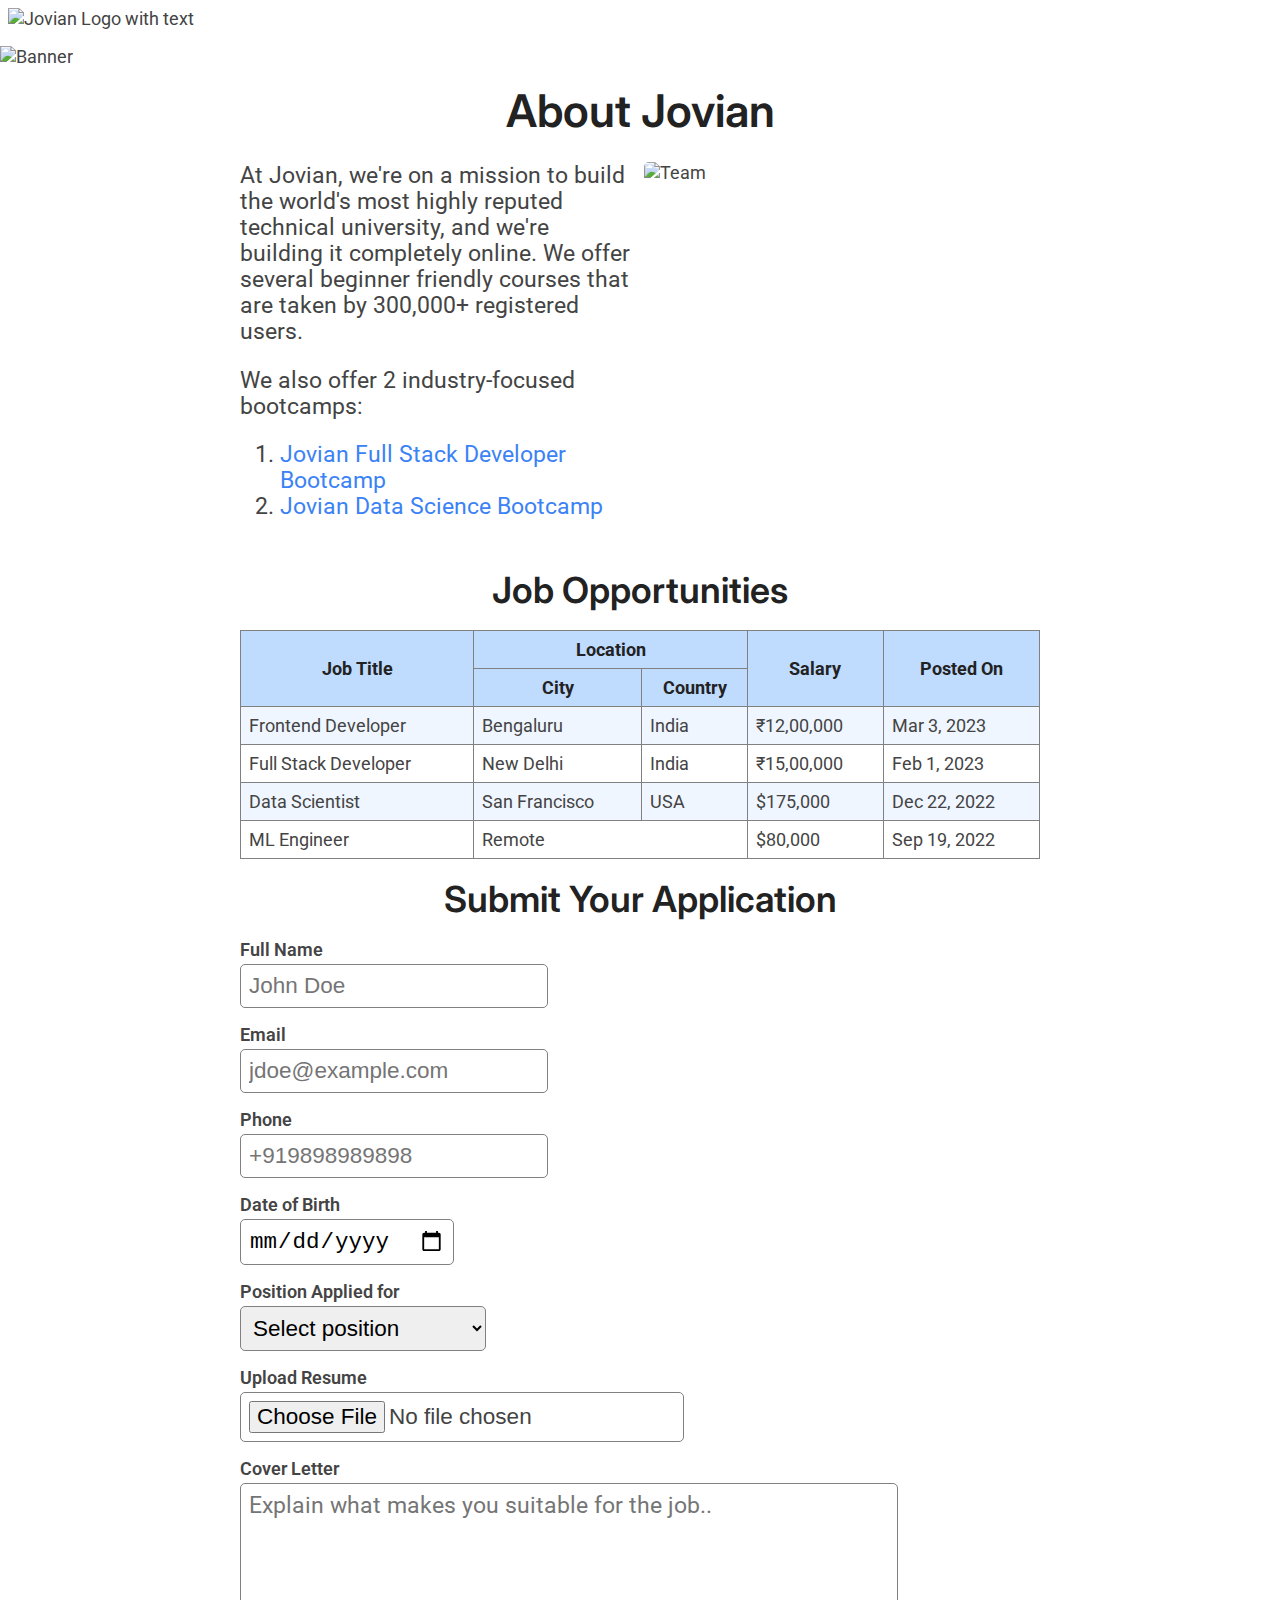
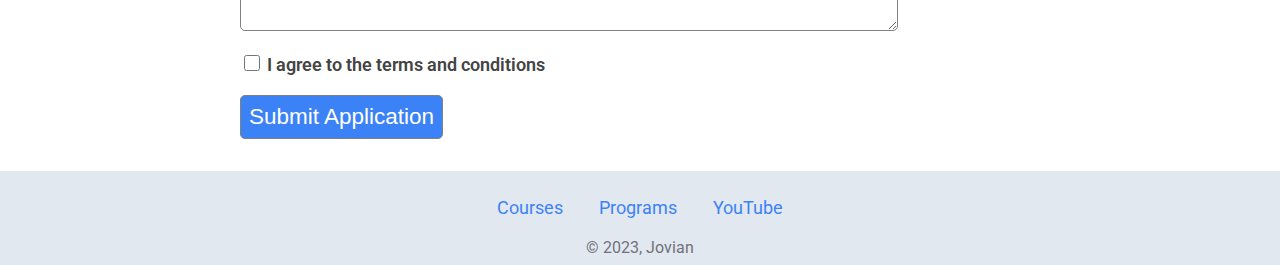
==== src/index.html @ 51f3505c "Added responsive layout" ====
<!DOCTYPE html>
<html lang="en">

<head>
    <meta charset="UTF-8">
    <meta name="viewport" content="width=device-width, initial-scale=1.0">
    <meta name="description" content="Learn about job openings at Jovian and submit your application now">
    <meta name="keywords" content="data science, software development, jobs">
    <meta name="author" content="Jovian">
    <meta name="robots" content="index, follow">
    <meta property="og:title" content="Jovian Careers">
    <meta property="og:description" content="Learn about job openings at Jovian and submit your application now">
    <meta property="og:image" content="/jovian_meta.png">
    <meta name="twitter:title" content="Jovian Careers">
    <meta name="twitter:description" content="Learn about job openings at Jovian and submit your application now">
    <meta name="twitter:image" content="/jovian_meta.png">


    <title>Jovian Careers V2</title>
    <link rel="icon" href="/jovian_favicon.png" type="image/x-icon">
    <link rel="preconnect" href="https://fonts.googleapis.com">
    <link rel="preconnect" href="https://fonts.gstatic.com" crossorigin>
    <link
        href="https://fonts.googleapis.com/css2?family=Inter:wght@400;500;600;700&family=Roboto:ital,wght@0,400;0,500;0,700;0,900;1,400&display=swap"
        rel="stylesheet">
    <link rel="stylesheet" href="styles.css">
</head>

<body>
    <div id="navbar">
        <img id="logo" alt="Jovian Logo" src="jovian_favicon.png" height="30" />
        <img id="logo-with-text" alt="Jovian Logo with text" src="https://i.imgur.com/m1wXjqw.png" height="30" />
    </div>
    <img id="banner" src="banner.jpg" alt="Banner">

    <h1>
        About Jovian
    </h1>

    <div id="about">
        <div id="description">
            <p style="margin-top: 0;">
                At Jovian, we're on a mission to build
                the world's most highly reputed technical
                university, and we're building it completely
                online. We offer several beginner friendly
                courses that are taken by 300,000+ registered
                users.
            </p>
            <p>
                We also offer 2 industry-focused bootcamps:
            <ol>
                <li>
                    <a href="https://www.jovian.com/full-stack-developer-bootcamp">
                        Jovian Full Stack Developer Bootcamp
                    </a>
                </li>
                <li>
                    <a href="https://www.jovian.com/data-science-bootcamp">
                        Jovian Data Science Bootcamp
                    </a>
                </li>
            </ol>
            </p>
        </div>
        <div id="team">
            <img id="team-image" alt="Team" src="team.jpg">
        </div>
    </div>





    <h2>Job Opportunities</h2>
    <div id="jobs">
        <div id="jobs-list">
            <div class="job">
                <div class="job-title">Frontend Developer</div>
                <div class="job-detail">Bengaluru, India</div>
                <div class="job-detail">₹ 12,00,000</div>
                <div class="job-detail">Posted Mar 3, 2023</div>
            </div >
            <div class="job">
                <div class="job-title">Full Stack Developer</div>
                <div class="job-detail">New Delhi, India</div>
                <div class="job-detail">₹ 15,00,000</div>
                <div class="job-detail">Posted Feb 1, 2023</div>
            </div>
            <div class="job">
                <div class="job-title">Data Scientist</div>
                <div class="job-detail">San Francisco, USA</div>
                <div class="job-detail">$175,000</div>
                <div class="job-detail">Posted Dec 22, 2022</div>
            </div>
            <div class="job">
                <div class="job-title">ML Engineer</div>
                <div class="job-detail">Remote</div>
                <div class="job-detail">$80,000</div>
                <div class="job-detail">Posted Sep 19, 2022</div>
            </div>
        </div>
        <table id="jobs-table">
            <tr class="jobs-header-row">
                <th rowspan="2">Job Title</th>
                <th colspan="2">Location</th>
                <th rowspan="2">Salary</th>
                <th rowspan="2">Posted On</th>
            </tr>
            <tr class="jobs-header-row">
                <th>City</th>
                <th>Country</th>
            </tr>
            <tr class="jobs-data-row">
                <td>Frontend Developer</td>
                <td>Bengaluru</td>
                <td>India</td>
                <td>₹12,00,000</td>
                <td>Mar 3, 2023</td>
            </tr>

            <tr class="jobs-data-row">
                <td>Full Stack Developer</td>
                <td>New Delhi</td>
                <td>India</td>
                <td>₹15,00,000</td>
                <td>Feb 1, 2023</td>
            </tr>

            <tr class="jobs-data-row">
                <td>Data Scientist</td>
                <td>San Francisco</td>
                <td>USA</td>
                <td>$175,000</td>
                <td>Dec 22, 2022</td>
            </tr>

            <tr class="jobs-data-row">
                <td>ML Engineer</td>
                <td colspan="2">Remote</td>
                <td>$80,000</td>
                <td>Sep 19, 2022</td>
            </tr>

        </table>
    </div>

    <div id="application">
        <h2>Submit Your Application</h2>

        <form id="application-form" action="https://formbold.com/s/3wvKl" method="POST" enctype="multipart/form-data">
            <div class="form-group">
                <label for="name">Full Name</label><br>
                <input type="text" id="name" name="Full Name" required placeholder="John Doe">
            </div>

            <div class="form-group">
                <label for="email">Email</label><br>
                <input type="email" id="email" name="Email Address" required placeholder="jdoe@example.com">
            </div>

            <div class="form-group">
                <label for="phone">Phone</label><br>
                <input type="tel" id="phone" name="phone" required placeholder="+919898989898">
            </div>

            <div class="form-group">
                <label for="dob">Date of Birth</label><br>
                <input type="date" id="dob" name="dob" required>
            </div>

            <div class="form-group">
                <label for="position">Position Applied for</label><br>
                <select id="position" name="Position Applied" required>
                    <option value="">Select position</option>
                    <option value="frontend developer">Frontend Developer</option>
                    <option value="full stack developer">Full Stack Developer</option>
                    <option value="data scientist">Data Scientist</option>
                    <option value="ml engineer ">ML Engineer</option>
                </select>
            </div>

            <div class="form-group">
                <label for="resume">Upload Resume</label><br>
                <input type="file" id="resume" name="resume" accept=".pdf,.doc,.docx" required>
            </div>

            <div class="form-group">
                <label for="coverletter">Cover Letter</label><br>
                <textarea id="coverletter" name="coverletter" rows="5"
                    placeholder="Explain what makes you suitable for the job.."></textarea>
            </div>

            <div class="form-group">
                <label for="terms">
                    <input type="checkbox" id="terms" name="terms" required>
                    I agree to the terms and conditions
                </label>
            </div>

            <div class="form-group">
                <input type="submit" value="Submit Application">
            </div>

        </form>

    </div>



    <div id="footer">
        <ul id="footer-links">
            <li>
                <a href="https://jovian.com/learn" target="_blank">
                    Courses
                </a>
            </li>
            <li>
                <a href="https://jovian.com/learn" target="_blank">
                    Programs
                </a>
            </li>
            <li>
                <a href="https://youtube.com/@jovianhq" target="_blank">
                    YouTube
                </a>
            </li>
        </ul>
        <span class="copyright">© 2023, Jovian </span>
    </div>

</body>

</html>
---- src/styles.css ----
html {
  font-size: 14px;
}
body {
  margin: 0;
  padding: 0;
  font-family: 'Roboto', sans-serif;
  font-size: 1rem;
  color: #444444;
}
h1,h2,h3,h4,h5,h6 {
  font-family: 'Inter', sans-serif;
  font-weight: 600;
  color: #222222;
}
h1 {font-size: 2.5rem;}
h2 {font-size: 2rem;}
h3 {font-size: 1.75rem;}
h4 {font-size: 1.5rem;}
h5 {font-size: 1.25rem;}
h6 {font-size: 1rem;}

a {
  text-decoration: none;
  color: #3B82F6;
}

a:hover,a:focus {
  color: #1D4ED8;
}
#navbar {
  padding: 8px;
  margin: 0;
}
#logo-with-text{
  display: none;
}
#logo{
  display: block;
}

#banner {
  object-fit: cover;
  height:180px;
  width:100%;
}
h1 {
  text-align: center;
  margin:10px 0;
}
#about {
  display: flex;
  flex-direction: column;
  max-width: 500px;
  margin: 0 auto;
  padding: 8px;
}
#description {
  font-size: 1.25rem;
}
#team-image {
  border-radius: 5px;
  width: 100%;
}
h2 {
  text-align: center;
  margin:10px 0;
}
#jobs-table{
  display:none;
}
#jobs {
  max-width: 500px;
  margin: 0 auto;
  padding: 0 8px;
}
.job{
  border:2px solid gray;
  border-radius: 8px;
  background-color: #3B82F6;
  margin:20px 60px;
  padding:12px;
  text-align: center;
}
.job-title{
  font-size: 1.5rem;
  font-weight: 550;
  color: #222222;
  
}
.job-detail{
  color: #444444;
}
#application {
  max-width: 500px;
  margin: 0 auto;
  padding: 0 8px;
}

.form-group {
  margin: 16px 0;
}

.form-group label {
  font-weight: 600;
}

.form-group input,select,textarea {
  width:90%;
  padding: 8px;
  font-size: 1.25rem;
  margin-top: 4px;
  border-radius: 5px;
  border: 1px solid gray;
}

.form-group textarea {
  width: 80%;
  font-family: 'Roboto', sans-serif;
}

.form-group input[type="checkbox"] {
  width: 16px;
  height: 16px;
}

.form-group input[type="submit"] {
  background-color: #3B82F6;
  color: white;
  font-weight: 500;
  cursor: pointer;
}

#footer {
  background-color: #E2E8F0;
  padding: 8px;
  margin-top: 32px;
  text-align: center;
  
}

#footer-links {
  
  list-style: none;
  padding-left:0;
}

#footer-links li {
  margin: 8px 16px;
}

.copyright {
  color: #71717A;
  font-size: 0.875rem;
}



@media screen and (min-width:576px){

  html {
    font-size: 16px;
  }
  #logo-with-text{
    display: block;
  }
  #logo{
    display: none;
  }
  #banner{
    height:200px;
  }
  h1 {
    text-align: center;
    margin:14px 0;
  }

  h2 {
    text-align: center;
    margin:13px 0;
  }
  .form-group input,select{
    width:auto;
  }
  .form-group textarea {
    width: 80%;
  }
  #footer-links li{
    display: inline;
  }
  
}
@media screen and (min-width:768px){
  html {
    font-size: 18px;
  }
  #banner{
    height:280px;
  }
  h1 {
    text-align: center;
    margin:16px 0;
  }
  #about{
    max-width: 800px;
    flex-direction: row;
  }
  #description {
    width: 50%;
    padding-right: 8px;
    font-size: 1.25rem;
  }
  #team {
    width: 50%;
  }
  
  #team-image {
    border-radius: 5px;
    width: 100%;
    height:300px;
  }
  h2 {
    text-align: center;
    margin:18px 0;
  }
  #jobs{
    min-width: 800px;
  }
  #jobs-table{
    display:table;
  }
  #jobs-list{
    display:none;
  }
  #jobs-table {
    width: 100%;
    border: 1px solid gray;
    border-collapse: collapse;
  }
  .jobs-header-row th {
    border: 1px solid gray;
    padding: 8px;
    background-color: #BFDBFE;
    text-align: center;
    color: #222222;
  }
  .jobs-data-row td {
    border: 1px solid gray;
    padding: 8px;
  }
  #jobs-table tr:nth-child(odd) {
    background-color: #EFF6FF;
  }
  #application {
    max-width: 800px;
  }
  #footer-links {
    list-style: none;
    padding-left:0;
  }
}

/*
#banner {
  width: 100%;
}

#about {
  display: flex;
  max-width: 800px;
  margin: 0 auto;
  padding: 8px;
}







*/
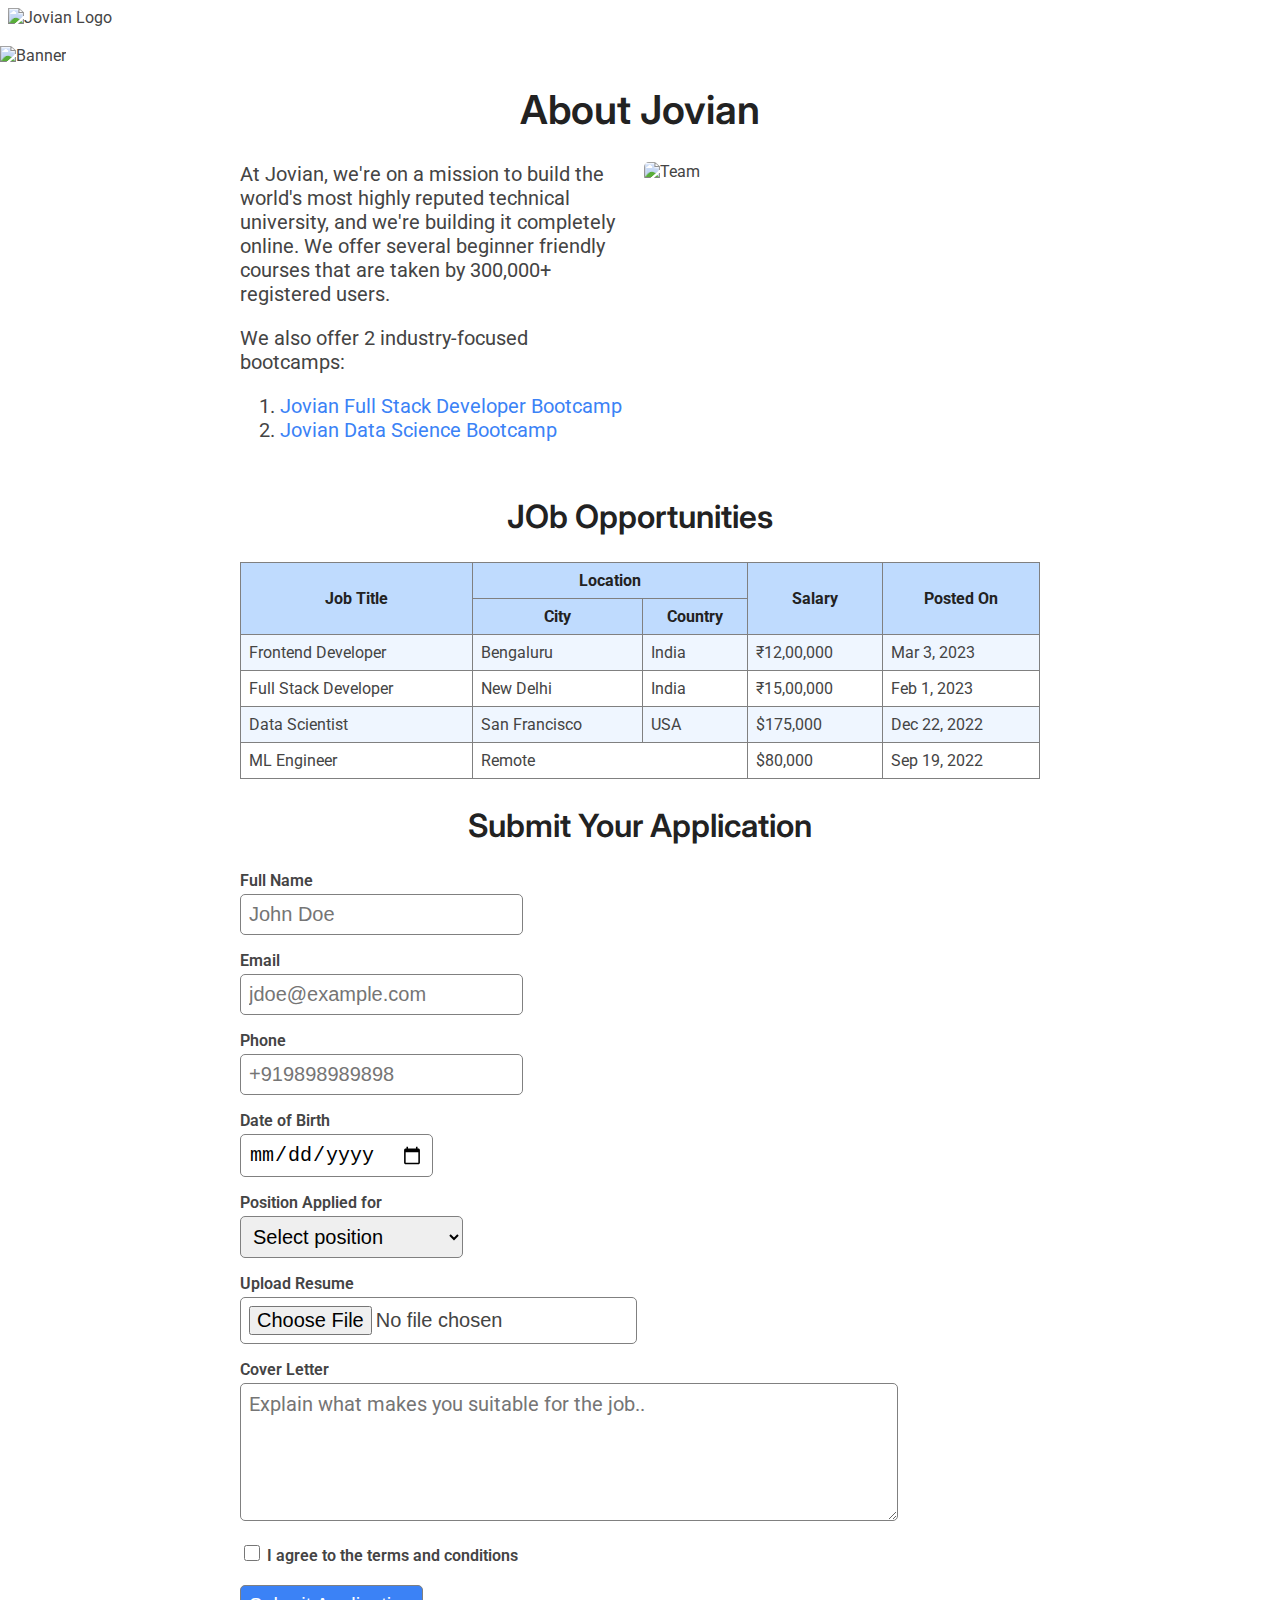
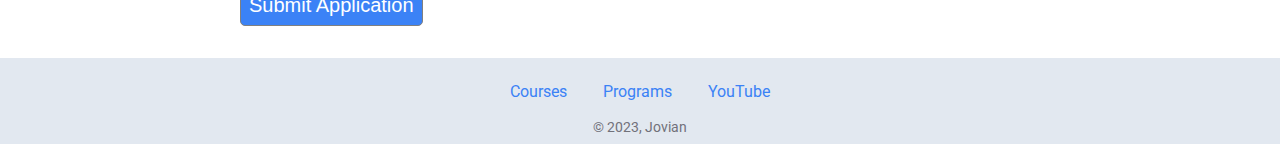
==== commit 608820ab: "added responsive layout" ====
--- a/src/index.html
+++ b/src/index.html
@@ -28,8 +28,8 @@
 
 <body>
     <div id="navbar">
-        <img id="logo" alt="Jovian Logo" src="jovian_favicon.png" height="30" />
-        <img id="logo-with-text" alt="Jovian Logo with text" src="https://i.imgur.com/m1wXjqw.png" height="30" />
+        <img id="logo" alt="Jovian Logo" src="https://i.imgur.com/JRA5Q8a.png" height="30" />
+        <img id="logo-with-text" alt="Jovian Logo" src="https://i.imgur.com/m1wXjqw.png" height="30" />
     </div>
     <img id="banner" src="banner.jpg" alt="Banner">
 
@@ -72,7 +72,7 @@
 
 
 
-    <h2>Job Opportunities</h2>
+    <h2>JOb Opportunities</h2>
     <div id="jobs">
         <div id="jobs-list">
             <div class="job">
--- a/src/styles.css
+++ b/src/styles.css
@@ -1,6 +1,8 @@
-html {
+/*Base styles(extra small devices-mobile) */
+html{
   font-size: 14px;
 }
+
 body {
   margin: 0;
   padding: 0;
@@ -8,46 +10,53 @@
   font-size: 1rem;
   color: #444444;
 }
-h1,h2,h3,h4,h5,h6 {
+
+h1, h2, h3, h4, h5, h6 {
   font-family: 'Inter', sans-serif;
   font-weight: 600;
   color: #222222;
 }
-h1 {font-size: 2.5rem;}
-h2 {font-size: 2rem;}
-h3 {font-size: 1.75rem;}
-h4 {font-size: 1.5rem;}
-h5 {font-size: 1.25rem;}
-h6 {font-size: 1rem;}
+
+h1 { font-size: 2.5rem; }
+h2 { font-size: 2rem; }
+h3 { font-size: 1.75rem; }
+h4 { font-size: 1.5rem; }
+h5 { font-size: 1.25rem; }
+h6 { font-size: 1rem; }
 
 a {
   text-decoration: none;
   color: #3B82F6;
 }
 
-a:hover,a:focus {
+a:hover, a:focus {
   color: #1D4ED8;
 }
+
 #navbar {
   padding: 8px;
   margin: 0;
 }
-#logo-with-text{
-  display: none;
-}
+
 #logo{
   display: block;
 }
 
+#logo-with-text{
+  display: none;
+}
+
 #banner {
   object-fit: cover;
-  height:180px;
-  width:100%;
-}
+  height: 150px;
+  width: 100%;
+}
+
 h1 {
   text-align: center;
-  margin:10px 0;
-}
+  margin: 12px 0;
+}
+
 #about {
   display: flex;
   flex-direction: column;
@@ -55,42 +64,61 @@
   margin: 0 auto;
   padding: 8px;
 }
+
 #description {
   font-size: 1.25rem;
 }
+
+#team {
+  width: 50%;
+}
+  
+
 #team-image {
   border-radius: 5px;
   width: 100%;
-}
+  
+}
+
 h2 {
   text-align: center;
-  margin:10px 0;
-}
-#jobs-table{
-  display:none;
-}
+}
+
 #jobs {
   max-width: 500px;
   margin: 0 auto;
   padding: 0 8px;
 }
+
+#jobs-list{
+display: block;
+}
+
+#jobs-table{
+  display: none;
+}
+
+
 .job{
-  border:2px solid gray;
-  border-radius: 8px;
-  background-color: #3B82F6;
-  margin:20px 60px;
-  padding:12px;
-  text-align: center;
-}
+  border: 1px solid #dddddd;
+  margin-top: 8px;
+  border-radius: 5px;
+  padding: 8px;
+}
+
 .job-title{
-  font-size: 1.5rem;
-  font-weight: 550;
-  color: #222222;
-  
-}
+  font-size: 1.25rem;
+font-weight: 500;
+color: #222222;
+}
+
+
 .job-detail{
-  color: #444444;
-}
+margin-top: 4px;
+color: #555555;
+}
+
+
 #application {
   max-width: 500px;
   margin: 0 auto;
@@ -105,8 +133,8 @@
   font-weight: 600;
 }
 
-.form-group input,select,textarea {
-  width:90%;
+.form-group input, select, textarea {
+  width: 90%;
   padding: 8px;
   font-size: 1.25rem;
   margin-top: 4px;
@@ -115,7 +143,6 @@
 }
 
 .form-group textarea {
-  width: 80%;
   font-family: 'Roboto', sans-serif;
 }
 
@@ -136,13 +163,11 @@
   padding: 8px;
   margin-top: 32px;
   text-align: center;
-  
 }
 
 #footer-links {
-  
-  list-style: none;
-  padding-left:0;
+  list-style: none;  
+  padding-left: 0;
 }
 
 #footer-links li {
@@ -155,127 +180,115 @@
 }
 
 
-
-@media screen and (min-width:576px){
-
+/* Small devices (tablets) */
+@media screen and (min-width: 576px) {
   html {
     font-size: 16px;
   }
+
+#logo{
+  display: none;
+}
+
   #logo-with-text{
     display: block;
   }
-  #logo{
-    display: none;
+  
+  #banner{
+   height: 200px;
   }
+
+  h1 {
+    margin: 16px 0;
+}
+
+.form-group input, select{
+width: auto;
+}
+
+.form-group textarea{
+  width: 80%;
+}
+
+#footer-links li{
+  display: inline;
+}
+}
+
+/* Medium devices (laptops) */
+@media screen and (min-width: 768px) {
   #banner{
-    height:200px;
-  }
-  h1 {
-    text-align: center;
-    margin:14px 0;
-  }
-
-  h2 {
-    text-align: center;
-    margin:13px 0;
-  }
-  .form-group input,select{
-    width:auto;
-  }
-  .form-group textarea {
-    width: 80%;
-  }
-  #footer-links li{
-    display: inline;
-  }
-  
-}
-@media screen and (min-width:768px){
-  html {
-    font-size: 18px;
-  }
+    height: 250px;
+   }
+
+   h1 {
+    margin: 20px;
+}
+
+#about {
+  max-width: 800px;
+  flex-direction: row;
+}
+
+#description {
+  width: 50%;
+  padding-right: 8px;
+}
+
+#team{
+  width: 50%;
+}
+
+#jobs{
+  min-width: 800px;
+}
+
+#jobs-list{
+  display: none;
+}
+
+#jobs-table{
+  display: table;
+  width: 100%;
+  border: 1px solid gray;
+  border-collapse: collapse;
+}
+
+.jobs-header-row th {
+  border: 1px solid gray;
+  padding: 8px;
+  background-color: #BFDBFE;
+  text-align: center;
+  color: #222222;
+}
+
+.jobs-data-row td {
+  border: 1px solid gray;
+  padding: 8px;
+}
+
+#jobs-table tr:nth-child(odd) {
+  background-color: #EFF6FF;
+}
+
+#application{
+  max-width: 800px;
+}
+
+}
+
+/* Large devices (desktops) */
+@media screen and (min-width: 992px) {
+  /* CSS rules */
+}
+
+/* Extra large devices (large desktops) */
+@media screen and (min-width: 1200px) {
   #banner{
-    height:280px;
-  }
-  h1 {
-    text-align: center;
-    margin:16px 0;
-  }
-  #about{
-    max-width: 800px;
-    flex-direction: row;
-  }
-  #description {
-    width: 50%;
-    padding-right: 8px;
-    font-size: 1.25rem;
-  }
-  #team {
-    width: 50%;
-  }
-  
-  #team-image {
-    border-radius: 5px;
-    width: 100%;
-    height:300px;
-  }
-  h2 {
-    text-align: center;
-    margin:18px 0;
-  }
-  #jobs{
-    min-width: 800px;
-  }
-  #jobs-table{
-    display:table;
-  }
-  #jobs-list{
-    display:none;
-  }
-  #jobs-table {
-    width: 100%;
-    border: 1px solid gray;
-    border-collapse: collapse;
-  }
-  .jobs-header-row th {
-    border: 1px solid gray;
-    padding: 8px;
-    background-color: #BFDBFE;
-    text-align: center;
-    color: #222222;
-  }
-  .jobs-data-row td {
-    border: 1px solid gray;
-    padding: 8px;
-  }
-  #jobs-table tr:nth-child(odd) {
-    background-color: #EFF6FF;
-  }
-  #application {
-    max-width: 800px;
-  }
-  #footer-links {
-    list-style: none;
-    padding-left:0;
-  }
-}
-
-/*
-#banner {
-  width: 100%;
-}
-
-#about {
-  display: flex;
-  max-width: 800px;
-  margin: 0 auto;
-  padding: 8px;
-}
-
-
-
-
-
-
-
-*/+    height: 320px;
+   }
+}
+
+
+
+
